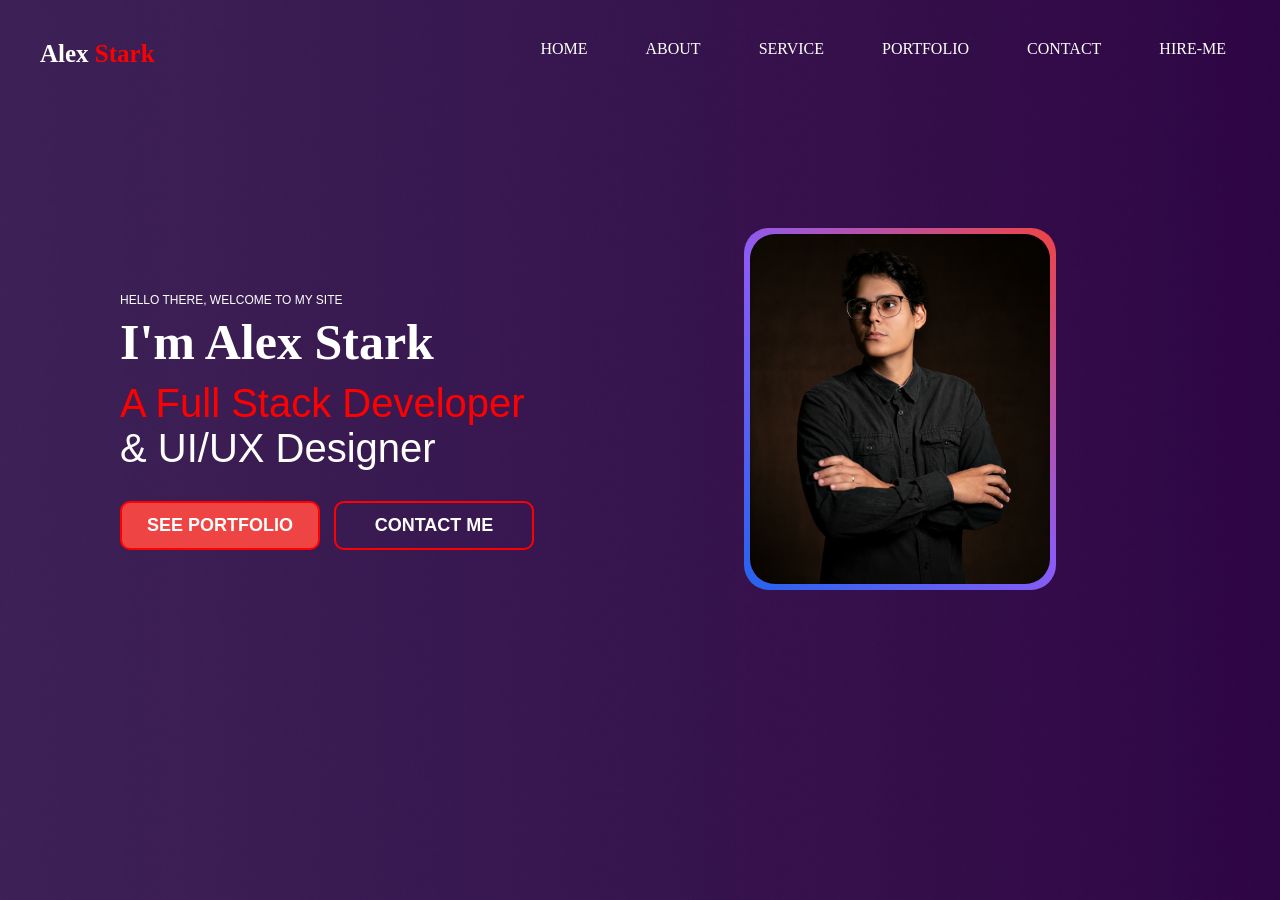
==== index.html @ fd13ee9b "initial commit" ====
<!DOCTYPE html>
<html lang="en">
<head>
  <meta charset="UTF-8">
  <meta name="viewport" content="width=device-width, initial-scale=1.0">
  <link rel="stylesheet" href="style.css">
  <title>portfolio</title>
</head>
<body>
  <header>
    <nav>
      <div class="navigation-link">
        <p>Alex <span class="logo-span">Stark</span></p>
        <ul>
          <li><a href="#">HOME</a></li>
          <li><a href="#">ABOUT</a></li>
          <li><a href="#">SERVICE</a></li>
          <li><a href="#">PORTFOLIO</a></li>
          <li><a href="#">CONTACT</a></li>
          <li><a href="#">HIRE-ME</a></li>
        </ul>
      </div>
    </nav>

    <div class="hero-content">
      <div>
       <p><span class="introductive-paragraph">HELLO THERE, WELCOME TO MY SITE</span></p>
       <h1>I'm Alex Stark</h1>
       <P><Span class="name-span">A Full Stack Developer</Span> <br>& UI/UX Designer</P>
       <button id="btn">SEE PORTFOLIO</button>
       <button id="btn">CONTACT ME</button>
       </div>

       <div class="border-image">
       <img src="hero-profile-image.jpg" alt="image">
       </div>
    </div>
  </header>
  <script src="script.js"></script>
</body>
</html>
---- style.css ----
* {
    margin: 0;
    padding: 0;
    box-sizing: border-box;
}
header {
    background: url(hero-image.jpg);
    background-size: cover;
    background-position: center;
    height: 100vh;
}
.navigation-link {
    display: flex;
    justify-content: space-between;
    gap: 20px;
    padding: 40px;
}
.navigation-link ul {
    display: flex;
    gap: 30px;
}
.navigation-link ul li {
    list-style-type: none;
}
.navigation-link ul li a {
    border: 2px solid transparent;
    padding: 4px 12px;
    text-decoration: none;
    color: white;
}
.navigation-link ul li a:hover {
  border: 2px solid red;
  border-radius: 10px;
}
.navigation-link p {
    font-size: 25px;
    font-weight: 700;
    color: white;
}
.logo-span {
    color: red;
}
.hero-content {
    display: flex;
    align-items: center;
    gap: 200px;
    padding: 20px 120px;
    margin-top: 100px;
    color: white;
}
.hero-content h1 {
    font-size: 50px;
    color: white;
    margin-bottom: 10px;
}
.hero-content p {
    font-size: 40px;
    font-family: 'popping', sans-serif;
}
.introductive-paragraph {
    font-size: 12px;
}
.name-span {
    color: red;
}
.border-image {
    padding: 6px;
    background: linear-gradient(45deg,
    #2563ed 0%,
    #8b5cf6 50%,
   #ef4444 100%
    );
    border-radius: 25px;
}
.hero-content img {
    width: 300px;
    height: 350px;
    border-radius: 25px;
    object-fit: cover;
    display: block;
}
.hero-content button {
   width: 200px;
   padding: 12px;
   border-radius: 10px;
   margin-top: 30px;
   border: 2px solid red;
   color: white;
   background: transparent;
   font-size: 18px;
   font-weight: 700;
   margin-right:10px ;
}
.hero-content button:nth-child(4) {
    background-color: #ef4444;
}
.hero-content button:nth-child(4):hover {
    background: #c1121f;
    border: 2px solid #c1121f;
}
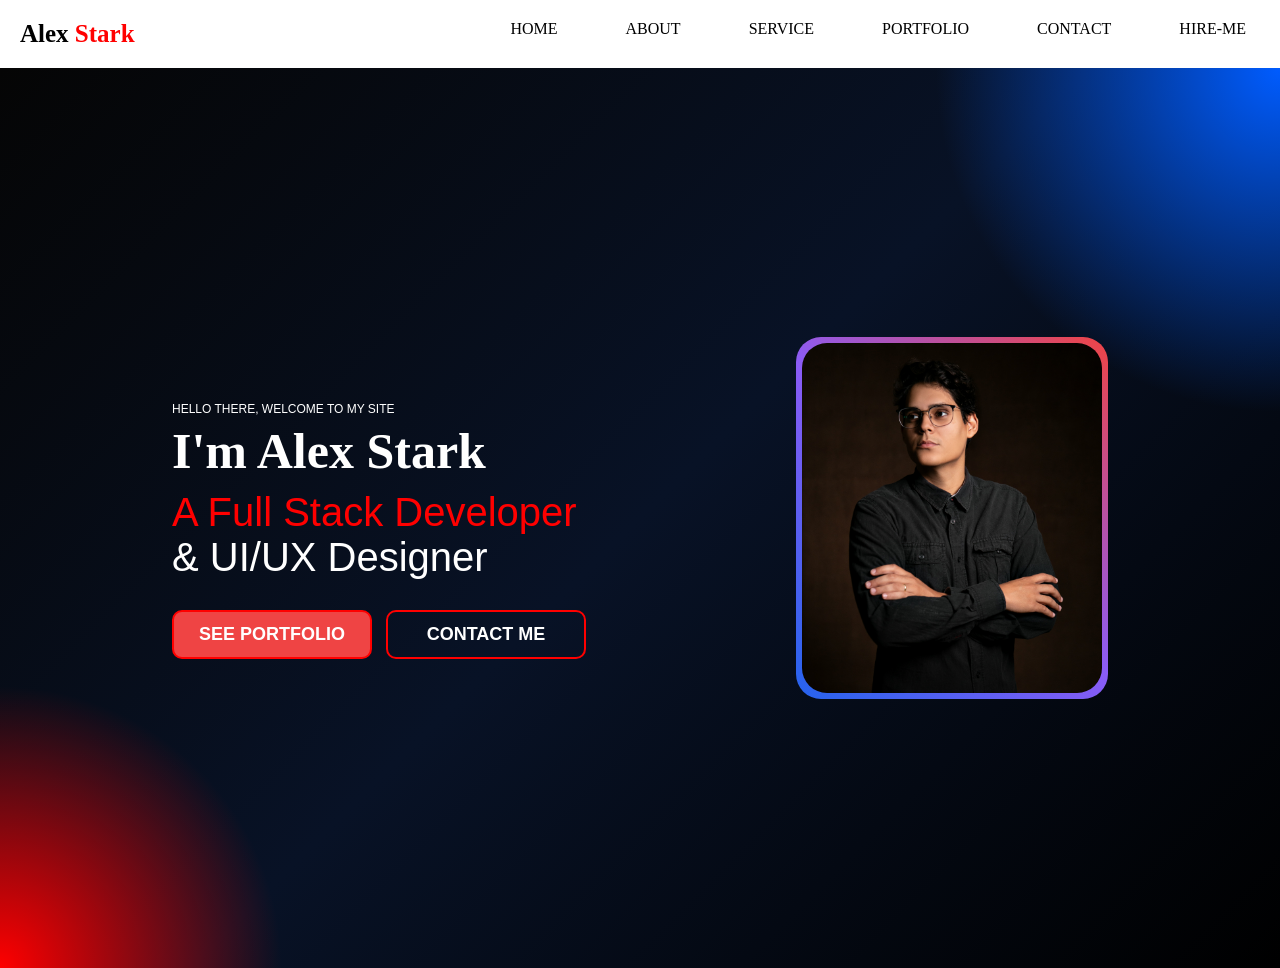
==== commit ebed5c77: "Update hero section with gradient background and refine navigation bar styling" ====
--- a/index.html
+++ b/index.html
@@ -20,22 +20,22 @@
           <li><a href="#">HIRE-ME</a></li>
         </ul>
       </div>
-    </nav>
-
+      </nav>
+      </header>
+      
     <div class="hero-content">
       <div>
        <p><span class="introductive-paragraph">HELLO THERE, WELCOME TO MY SITE</span></p>
        <h1>I'm Alex Stark</h1>
        <P><Span class="name-span">A Full Stack Developer</Span> <br>& UI/UX Designer</P>
-       <button id="btn">SEE PORTFOLIO</button>
-       <button id="btn">CONTACT ME</button>
+       <button>SEE PORTFOLIO</button>
+       <button>CONTACT ME</button>
        </div>
 
        <div class="border-image">
        <img src="hero-profile-image.jpg" alt="image">
        </div>
     </div>
-  </header>
   <script src="script.js"></script>
 </body>
 </html>
--- a/style.css
+++ b/style.css
@@ -3,21 +3,15 @@
     padding: 0;
     box-sizing: border-box;
 }
-header {
-    background: url(hero-image.jpg);
-    background-size: cover;
-    background-position: center;
-    height: 100vh;
-}
 .navigation-link {
     display: flex;
     justify-content: space-between;
-    gap: 20px;
-    padding: 40px;
+    gap: 40px;
+    padding:20px;
 }
 .navigation-link ul {
     display: flex;
-    gap: 30px;
+    gap:40px;
 }
 .navigation-link ul li {
     list-style-type: none;
@@ -26,7 +20,7 @@
     border: 2px solid transparent;
     padding: 4px 12px;
     text-decoration: none;
-    color: white;
+    color: black
 }
 .navigation-link ul li a:hover {
   border: 2px solid red;
@@ -35,17 +29,20 @@
 .navigation-link p {
     font-size: 25px;
     font-weight: 700;
-    color: white;
+    color: black;
 }
 .logo-span {
     color: red;
 }
 .hero-content {
+    background: radial-gradient(circle at top right, #005CFF 0%, transparent 22%),
+    radial-gradient(circle at bottom left, #FF0000 0%, transparent 18%),
+    linear-gradient(135deg, #050505 0%, #081226 50%, #000000 100%);
+    height: 100vh;
     display: flex;
     align-items: center;
+    justify-content:center;
     gap: 200px;
-    padding: 20px 120px;
-    margin-top: 100px;
     color: white;
 }
 .hero-content h1 {
@@ -97,4 +94,18 @@
 .hero-content button:nth-child(4):hover {
     background: #c1121f;
     border: 2px solid #c1121f;
-} +} 
+
+.sidebar {
+    width: 100px;
+    height: 100vh;
+    position: fixed;
+    top: 0;
+    left: -100px;
+    background-color: #ef4444;
+    transition: 0.4s;
+}
+
+.show {
+    left: 0;
+}
